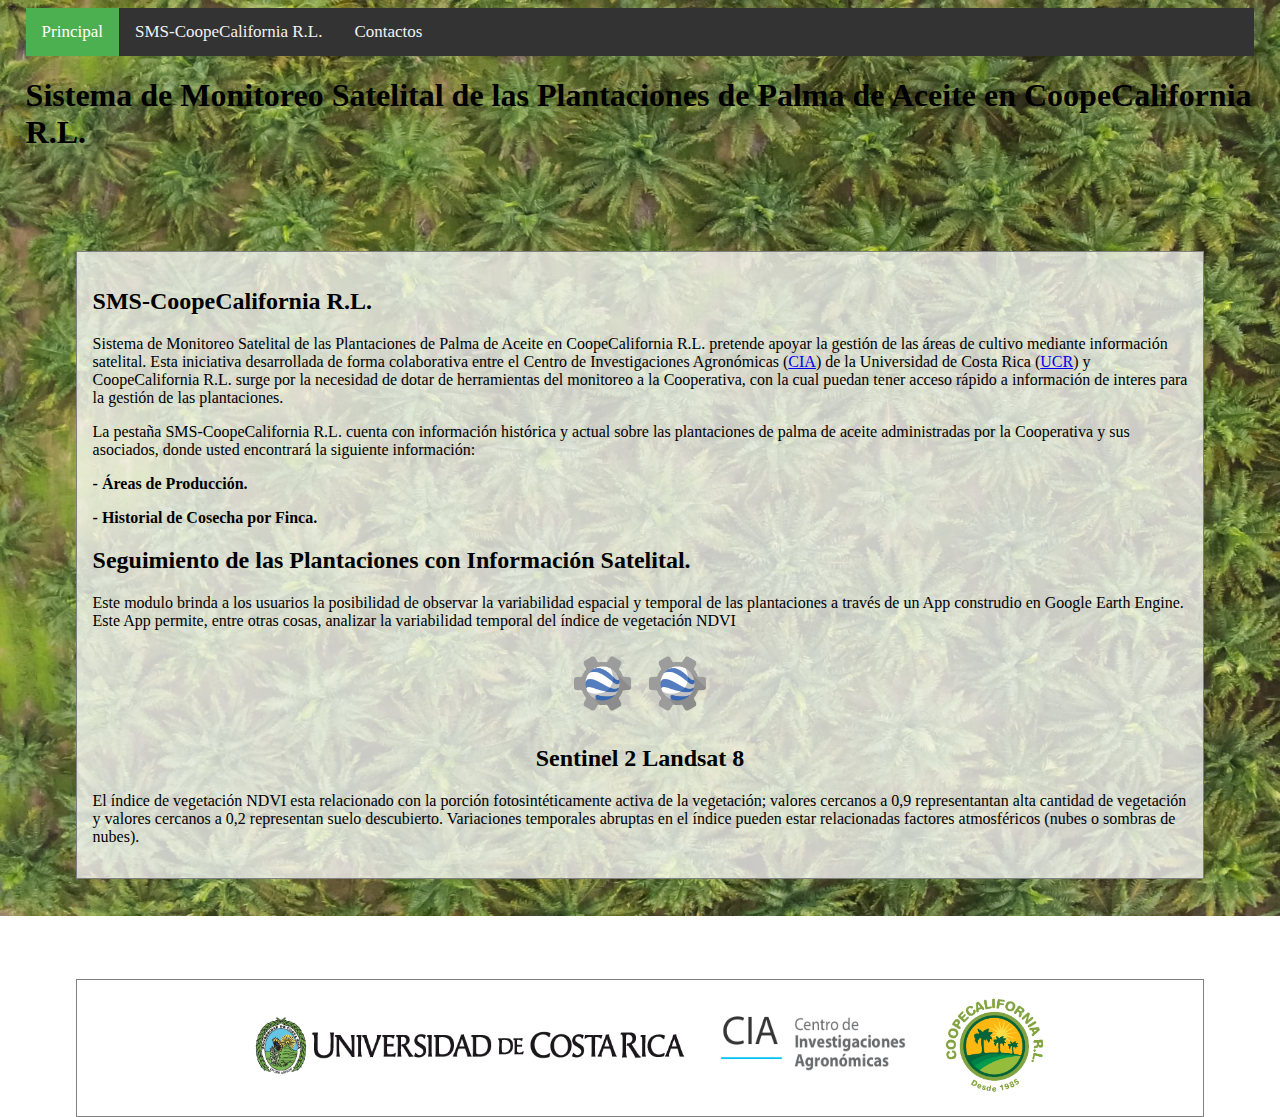
==== index.html @ 22eaf4b0 "Update index.html" ====
<!DOCTYPE html>
<html lang="es">
<meta name="viewport" content="width=device-width, initial-scale=1.0">

<head>
	<!-- Hoja de estilos CSS adicionales -->
		<link rel="stylesheet" type="text/css" href="styles.css">	
		<link rel="stylesheet" type="text/css" href="style_barra.css">

 <title>Plantaciones de Palma de Aceite en CoopeCalifornia R.L.
 </title>  

<style> 
	body  {
	  background-image: url("palma.JPG");           
	  background-size: 100% 100%;
	  background-repeat: no-repeat; 
	  margin-left:2%; 
	  margin-right: 2%; 
	  height:100vh; 
	  width: auto; 
	  z-index: 1;
	  
	}
</style>
	
	<meta charset="UTF-8">
	
</script>
	
</head>
	
<body>

<div class="row" >
<div class="topnav">
  	<a class="active" href="index.html">Principal</a>
  	<a href="smscopevictoria.html">SMS-CoopeCalifornia R.L.</a>
  	<a href="contactos.html">Contactos</a>
</div>

<h1>Sistema de Monitoreo Satelital de las Plantaciones de Palma de Aceite en CoopeCalifornia R.L. </h1>

<div class="row" style="margin-left: 50px; margin-right: 50px;margin-top: 100px; padding: 1em 1em 1em 1em; border-width: 1px; border-color: grey; border-style:solid;background-color:rgba(255,255,255,.75">
<div class="column">
  		<h2>SMS-CoopeCalifornia R.L.</h2>
    		<p>Sistema de Monitoreo Satelital de las Plantaciones de Palma de Aceite en CoopeCalifornia R.L. pretende apoyar la gestión de las áreas de cultivo mediante información satelital. Esta iniciativa desarrollada de forma colaborativa entre el Centro de Investigaciones Agronómicas (<a href="http://www.cia.ucr.ac.cr/">CIA</a>) de la Universidad de Costa Rica (<a href="https://www.ucr.ac.cr/">UCR</a>) y CoopeCalifornia R.L. surge por la necesidad de dotar de herramientas del monitoreo a la Cooperativa, con la cual puedan tener acceso rápido a información de interes para la gestión de las plantaciones.</p>
	
		<p>La pestaña SMS-CoopeCalifornia R.L. cuenta con información histórica y actual sobre las plantaciones de palma de aceite administradas por la Cooperativa y sus asociados, donde usted encontrará la siguiente información:</p>
		<p><strong>- Áreas de Producción.</strong></p>
	 	<p><strong>- Historial de Cosecha por Finca.</strong></p>
</div>

<!-- Aquí inicia la segunda columna -->
	
<div class="column">
 	<h2> Seguimiento de las Plantaciones con Información Satelital.</h2>
		<p> Este modulo brinda a los usuarios la posibilidad de observar la variabilidad espacial y temporal de las plantaciones a través de un App construdio en Google Earth Engine. Este App permite, entre otras cosas, analizar la variabilidad temporal del índice de vegetación NDVI</br>

		<center>
			<a title="Sentinel 2" href="https://jesusc461.users.earthengine.app/view/exploradors2" target="_blank" rel="noopener noreferrer"><img src="gee.png" alt="Sentinel 2" width="75" height="75" align=”middle” /><a title="LandSat 8" href="https://jesusc461.users.earthengine.app/view/explorador" target="_blank" rel="noopener noreferrer"><img src="gee.png" alt="LandSat 8" width="75" height="75" align=”middle” /></a>
		</center>
		
		<div> <center> <h2> Sentinel 2               Landsat 8 </h2> </center> </div>
			
  		<p> El índice de vegetación NDVI esta relacionado con la porción fotosintéticamente activa de la vegetación; valores cercanos a 0,9 representantan alta cantidad de vegetación y valores cercanos a 0,2 representan suelo descubierto. Variaciones temporales abruptas en el índice pueden estar relacionadas factores atmosféricos (nubes o sombras de nubes). </br>
		</p>
</div>

</div>
	
<p></p>

<div class="row" style="margin-left: 50px; margin-right: 50px;margin-top: 100px; padding: 1em 1em 1em 1em; border-width: 1px; border-color: grey; border-style:solid;background-color:rgba(255,255,255,.75"> 
 <center>
	<img src="logoucr.png" alt="Logo UCR" width="470" height="100" align=”middle”><img src="logocia.png" alt="Logo del CIA" width="240" height="98" align=”middle”><img src="logocoope.png" alt="Logo de CoopeCalifornia R.L." width="100" height="100" align=”middle”>
  </center>

 </div>
	
</body>
</html>
---- style_barra.css ----
/* Add a black background color to the top navigation */
.topnav {
  width:100%; auto ;
  background-color: #333;
  overflow: hidden;
  size:10%; auto;
}


/* Style the links inside the navigation bar */
.topnav a {
  float: left;
  color: #f2f2f2;
  text-align: center;
  padding: 14px 16px;
  text-decoration: none;
  font-size: 17px;
}

/* Change the color of links on hover */
.topnav a:hover {
  background-color: #ddd;
  color: black;
}

/* Add a color to the active/current link */
.topnav a.active {
  background-color: #4CAF50;
  color: white;
}
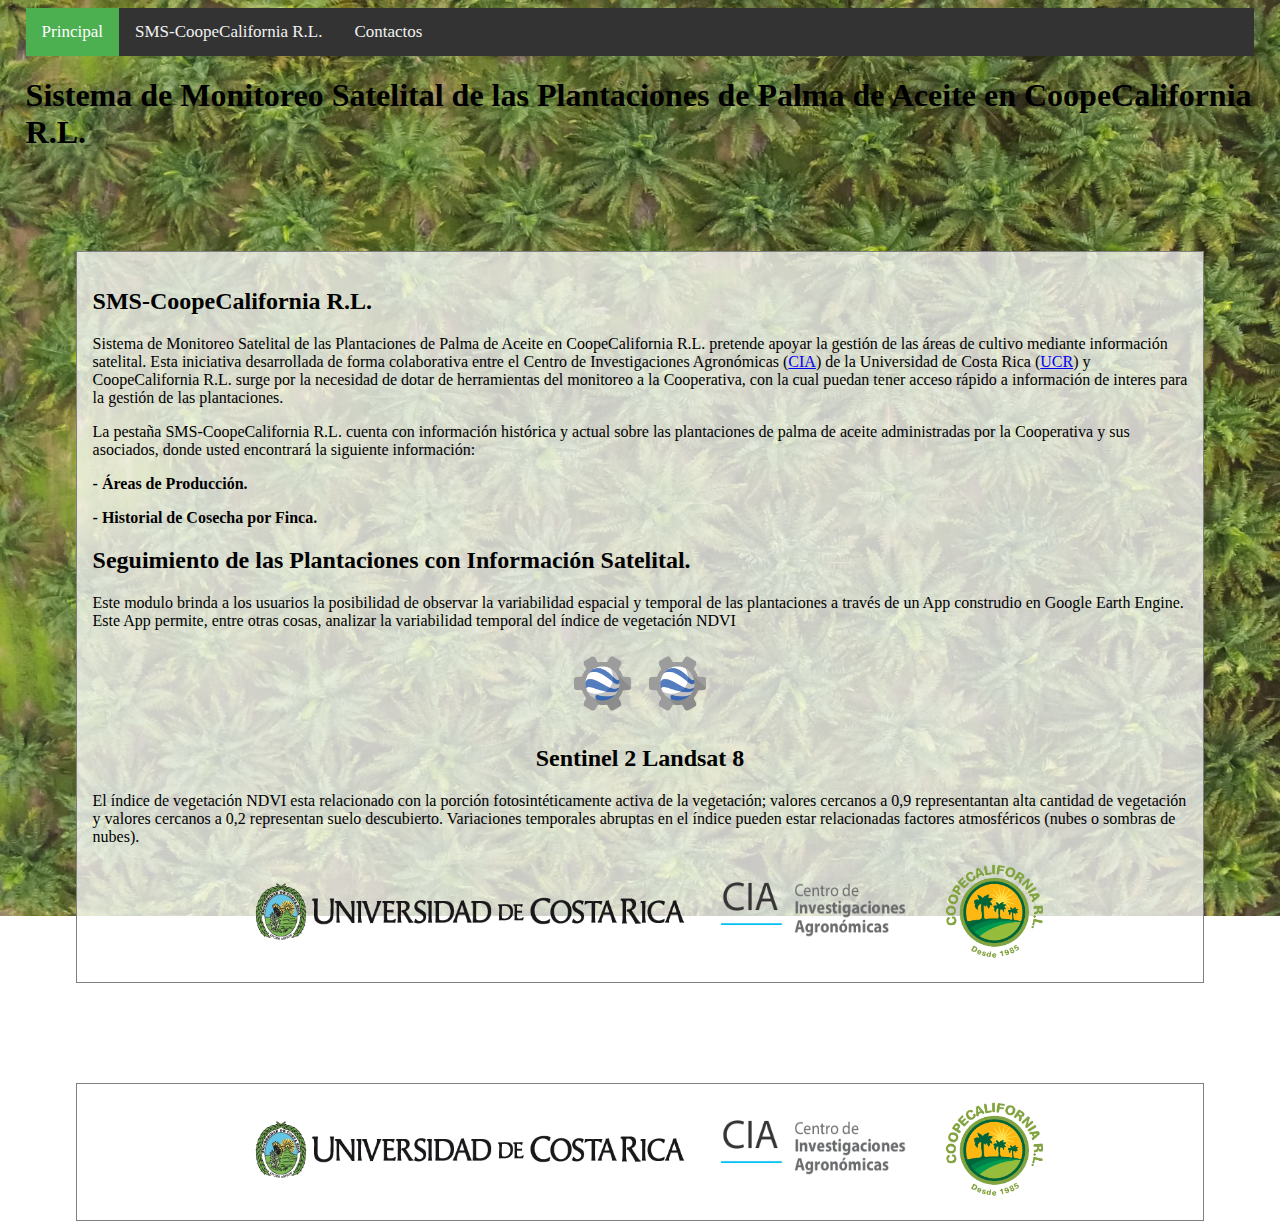
==== commit dec0c920: "Update index.html" ====
--- a/index.html
+++ b/index.html
@@ -65,11 +65,13 @@
 			
   		<p> El índice de vegetación NDVI esta relacionado con la porción fotosintéticamente activa de la vegetación; valores cercanos a 0,9 representantan alta cantidad de vegetación y valores cercanos a 0,2 representan suelo descubierto. Variaciones temporales abruptas en el índice pueden estar relacionadas factores atmosféricos (nubes o sombras de nubes). </br>
 		</p>
+	        <center>
+	        <img src="logoucr.png" alt="Logo UCR" width="470" height="100" align=”middle”><img src="logocia.png" alt="Logo del CIA" width="240" height="98" align=”middle”><img src="logocoope.png" alt="Logo de CoopeCalifornia R.L." width="100" height="100" align=”middle”>
+                </center>
 </div>
 
 </div>
 	
-<p></p>
 
 <div class="row" style="margin-left: 50px; margin-right: 50px;margin-top: 100px; padding: 1em 1em 1em 1em; border-width: 1px; border-color: grey; border-style:solid;background-color:rgba(255,255,255,.75"> 
  <center>
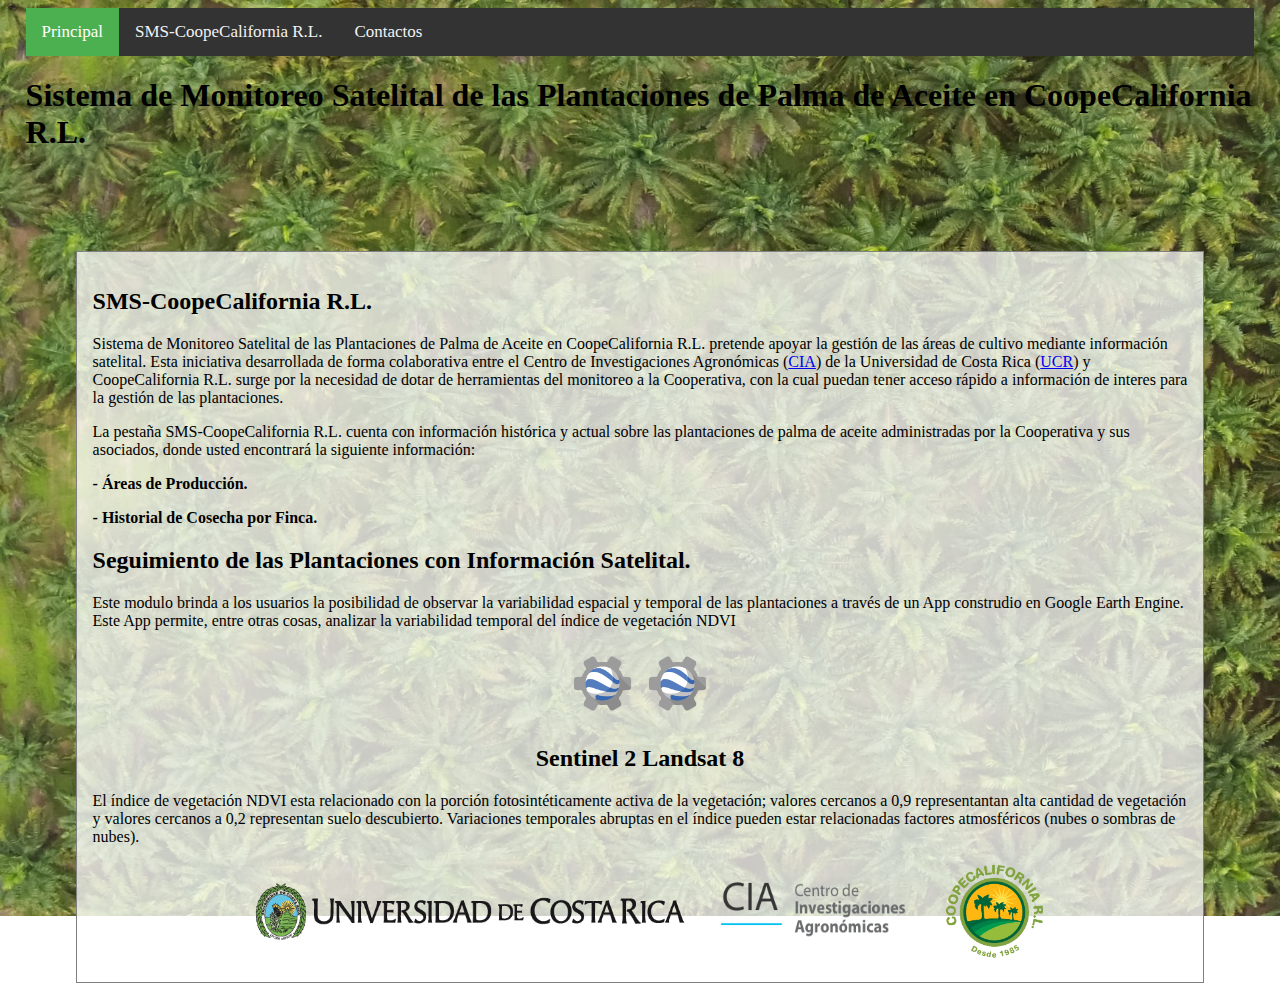
==== commit 02d73bbc: "Update index.html" ====
--- a/index.html
+++ b/index.html
@@ -72,13 +72,6 @@
 
 </div>
 	
-
-<div class="row" style="margin-left: 50px; margin-right: 50px;margin-top: 100px; padding: 1em 1em 1em 1em; border-width: 1px; border-color: grey; border-style:solid;background-color:rgba(255,255,255,.75"> 
- <center>
-	<img src="logoucr.png" alt="Logo UCR" width="470" height="100" align=”middle”><img src="logocia.png" alt="Logo del CIA" width="240" height="98" align=”middle”><img src="logocoope.png" alt="Logo de CoopeCalifornia R.L." width="100" height="100" align=”middle”>
-  </center>
-
- </div>
 	
 </body>
 </html>
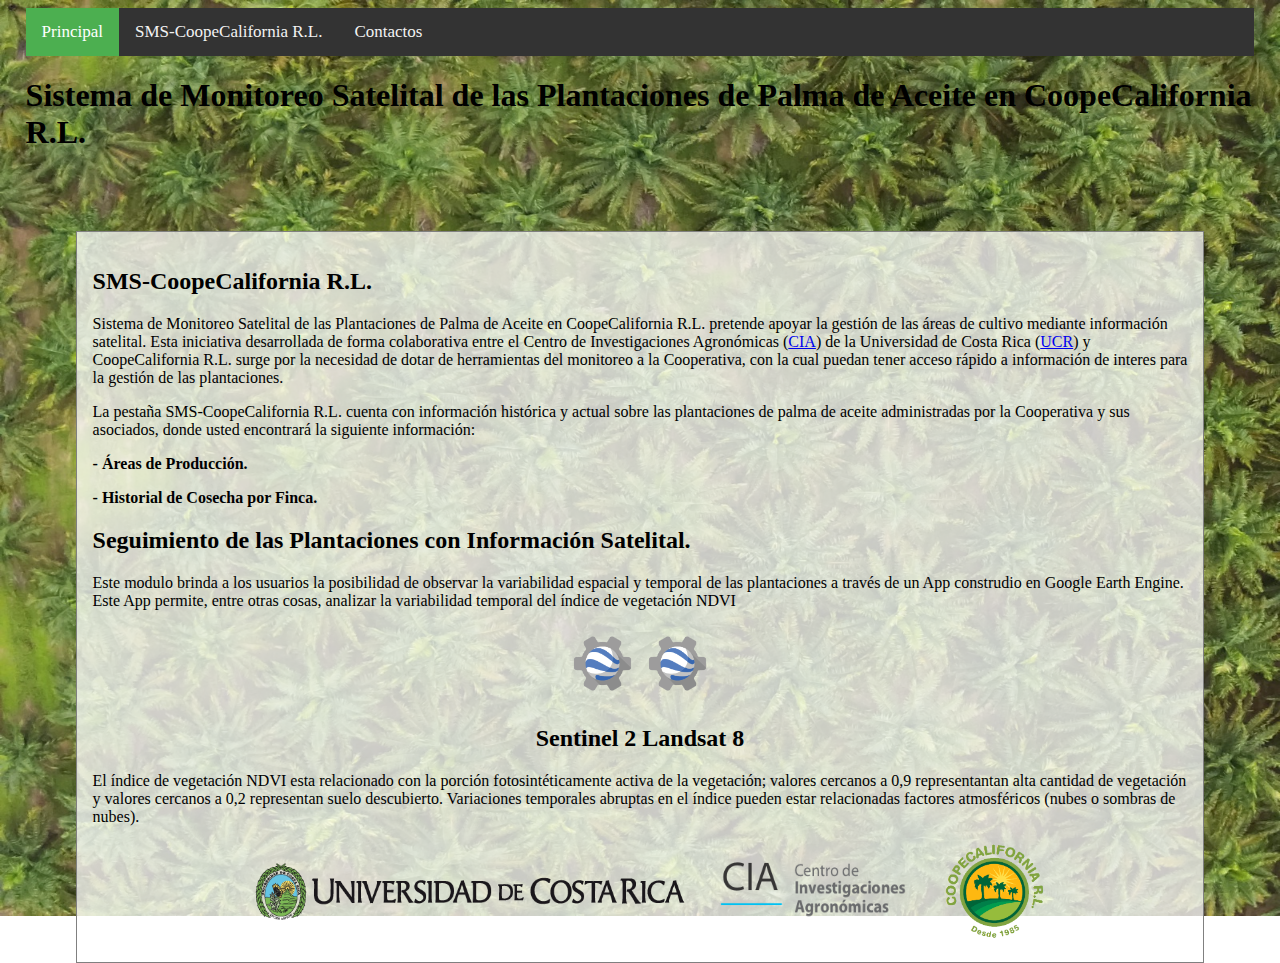
==== commit fbbb9e60: "Update index.html" ====
--- a/index.html
+++ b/index.html
@@ -41,7 +41,7 @@
 
 <h1>Sistema de Monitoreo Satelital de las Plantaciones de Palma de Aceite en CoopeCalifornia R.L. </h1>
 
-<div class="row" style="margin-left: 50px; margin-right: 50px;margin-top: 100px; padding: 1em 1em 1em 1em; border-width: 1px; border-color: grey; border-style:solid;background-color:rgba(255,255,255,.75">
+<div class="row" style="margin-left: 50px; margin-right: 50px;margin-top: 80px; padding: 1em 1em 1em 1em; border-width: 1px; border-color: grey; border-style:solid;background-color:rgba(255,255,255,.75">
 <div class="column">
   		<h2>SMS-CoopeCalifornia R.L.</h2>
     		<p>Sistema de Monitoreo Satelital de las Plantaciones de Palma de Aceite en CoopeCalifornia R.L. pretende apoyar la gestión de las áreas de cultivo mediante información satelital. Esta iniciativa desarrollada de forma colaborativa entre el Centro de Investigaciones Agronómicas (<a href="http://www.cia.ucr.ac.cr/">CIA</a>) de la Universidad de Costa Rica (<a href="https://www.ucr.ac.cr/">UCR</a>) y CoopeCalifornia R.L. surge por la necesidad de dotar de herramientas del monitoreo a la Cooperativa, con la cual puedan tener acceso rápido a información de interes para la gestión de las plantaciones.</p>
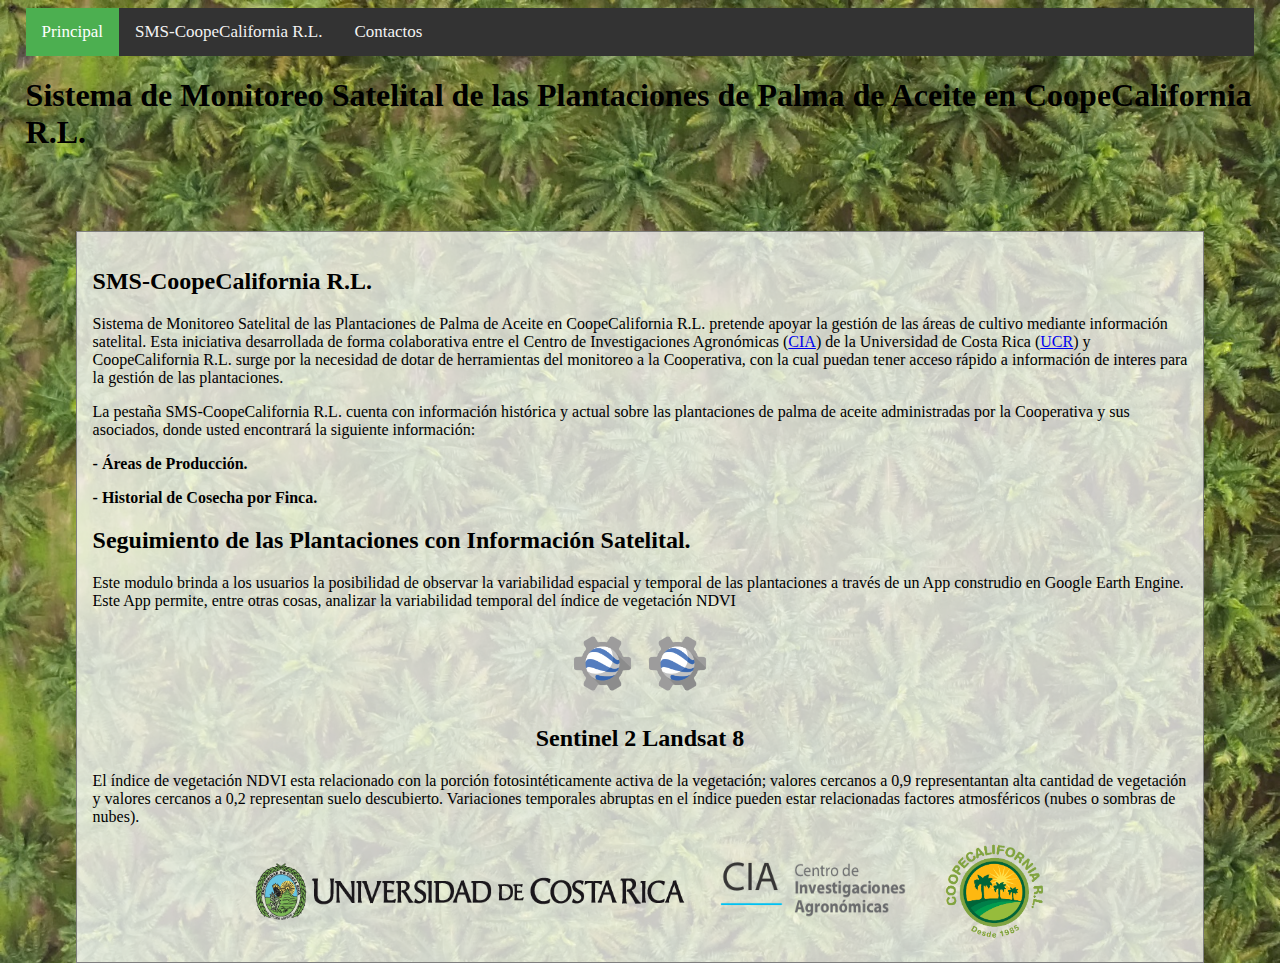
==== commit 14687d11: "Update index.html" ====
--- a/index.html
+++ b/index.html
@@ -13,7 +13,7 @@
 <style> 
 	body  {
 	  background-image: url("palma.JPG");           
-	  background-size: 100% 100%;
+	  background-size: 100% auto;
 	  background-repeat: no-repeat; 
 	  margin-left:2%; 
 	  margin-right: 2%; 
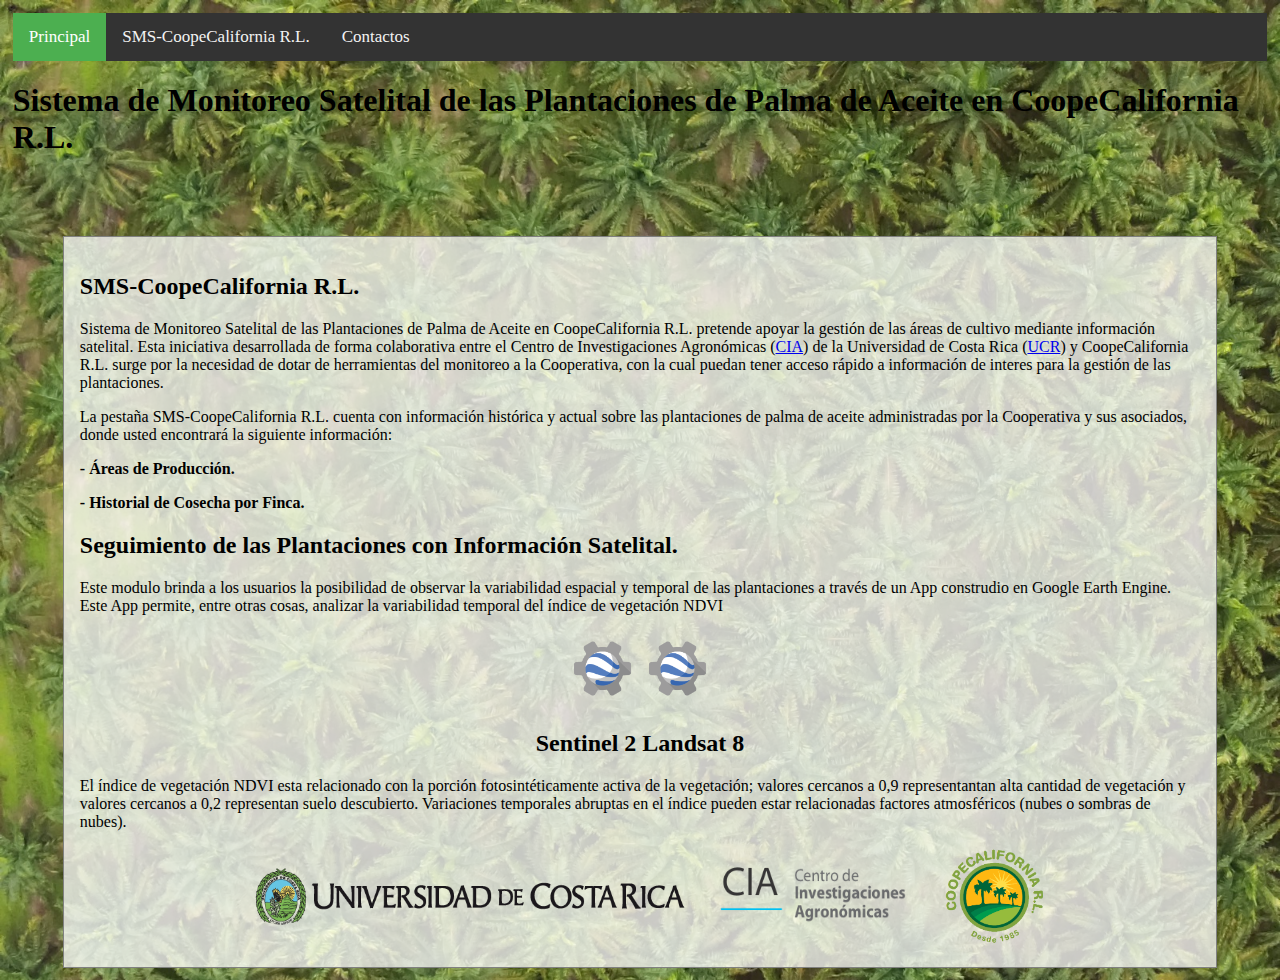
==== commit 00aab10b: "Update index.html" ====
--- a/index.html
+++ b/index.html
@@ -15,11 +15,7 @@
 	  background-image: url("palma.JPG");           
 	  background-size: 100% auto;
 	  background-repeat: no-repeat; 
-	  margin-left:2%; 
-	  margin-right: 2%; 
-	  height:100vh; 
-	  width: auto; 
-	  z-index: 1;
+	  margin: 1%;
 	  
 	}
 </style>
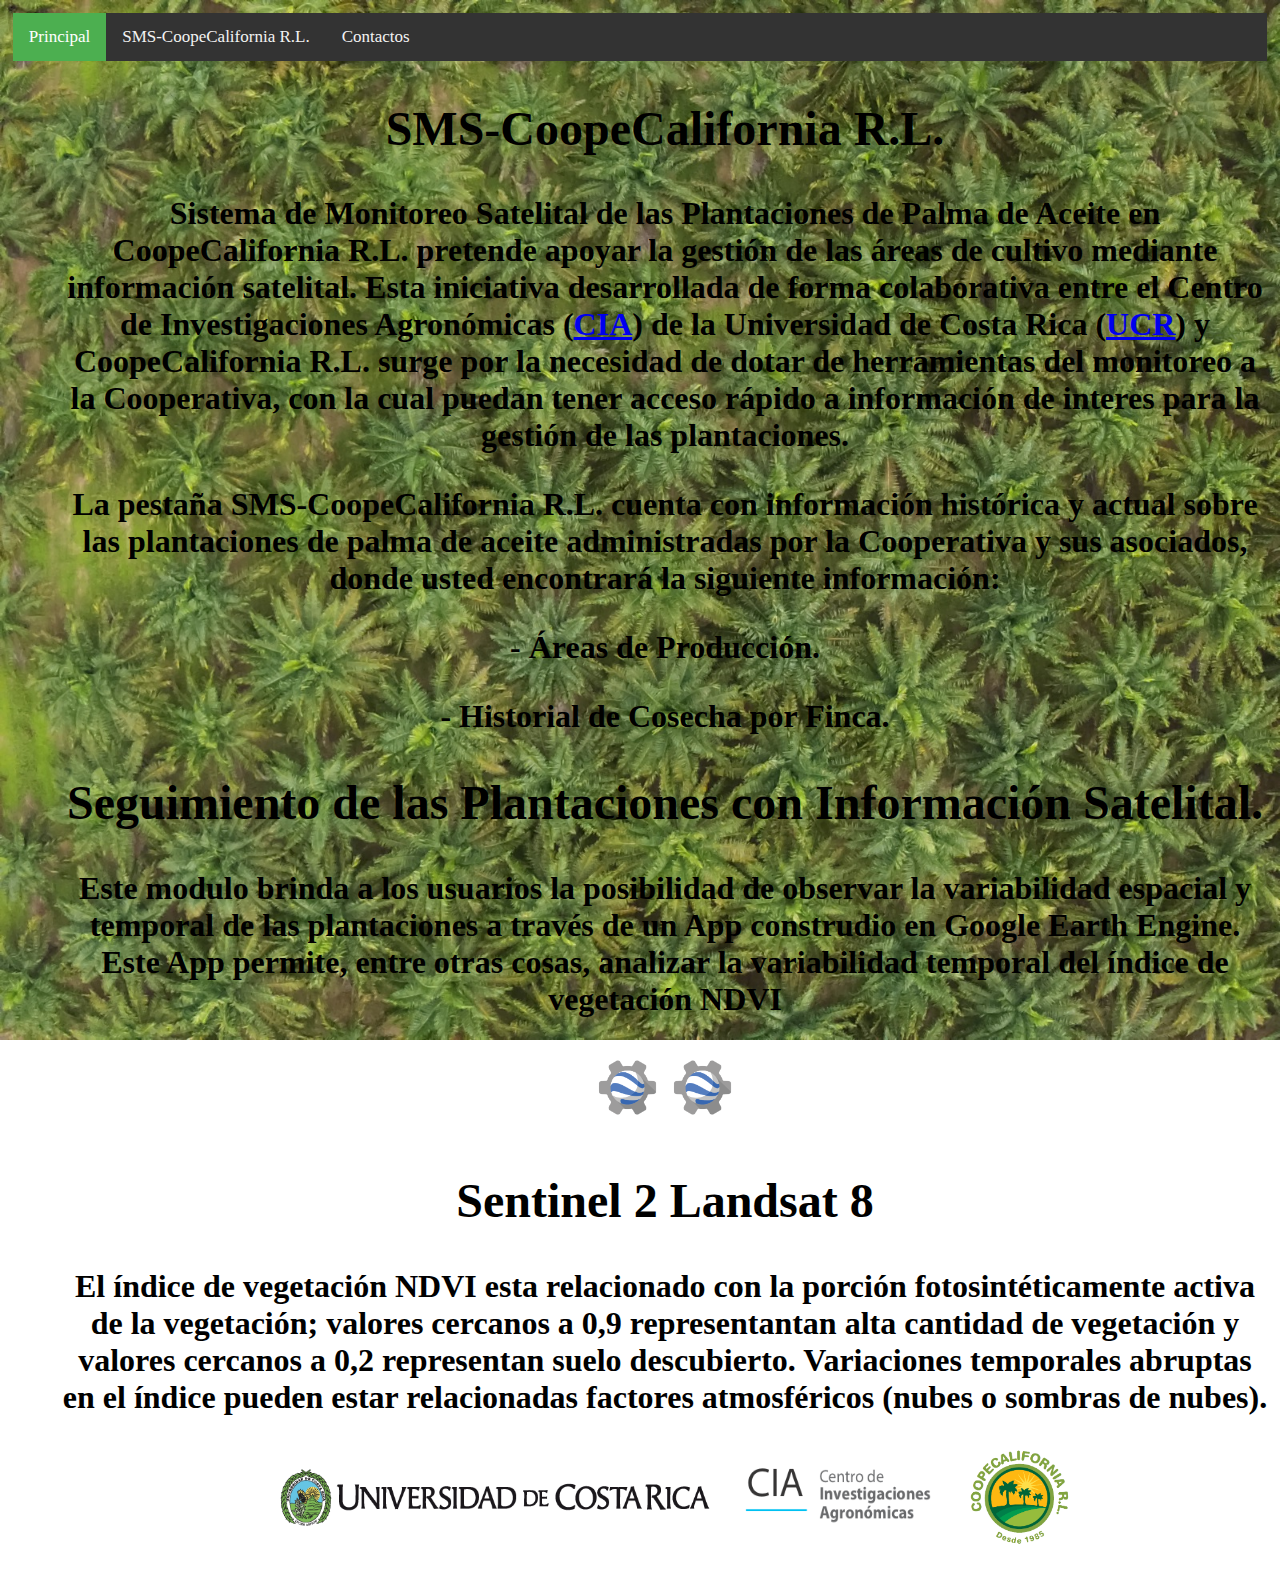
==== commit 511ce546: "Update index.html" ====
--- a/index.html
+++ b/index.html
@@ -35,7 +35,7 @@
   	<a href="contactos.html">Contactos</a>
 </div>
 
-<h1>Sistema de Monitoreo Satelital de las Plantaciones de Palma de Aceite en CoopeCalifornia R.L. </h1>
+<h1 style="text-align:center;margin-left: 50px; margin-right: 50px>Sistema de Monitoreo Satelital de las Plantaciones de Palma de Aceite en CoopeCalifornia R.L. </h1>
 
 <div class="row" style="margin-left: 50px; margin-right: 50px;margin-top: 80px; padding: 1em 1em 1em 1em; border-width: 1px; border-color: grey; border-style:solid;background-color:rgba(255,255,255,.75">
 <div class="column">
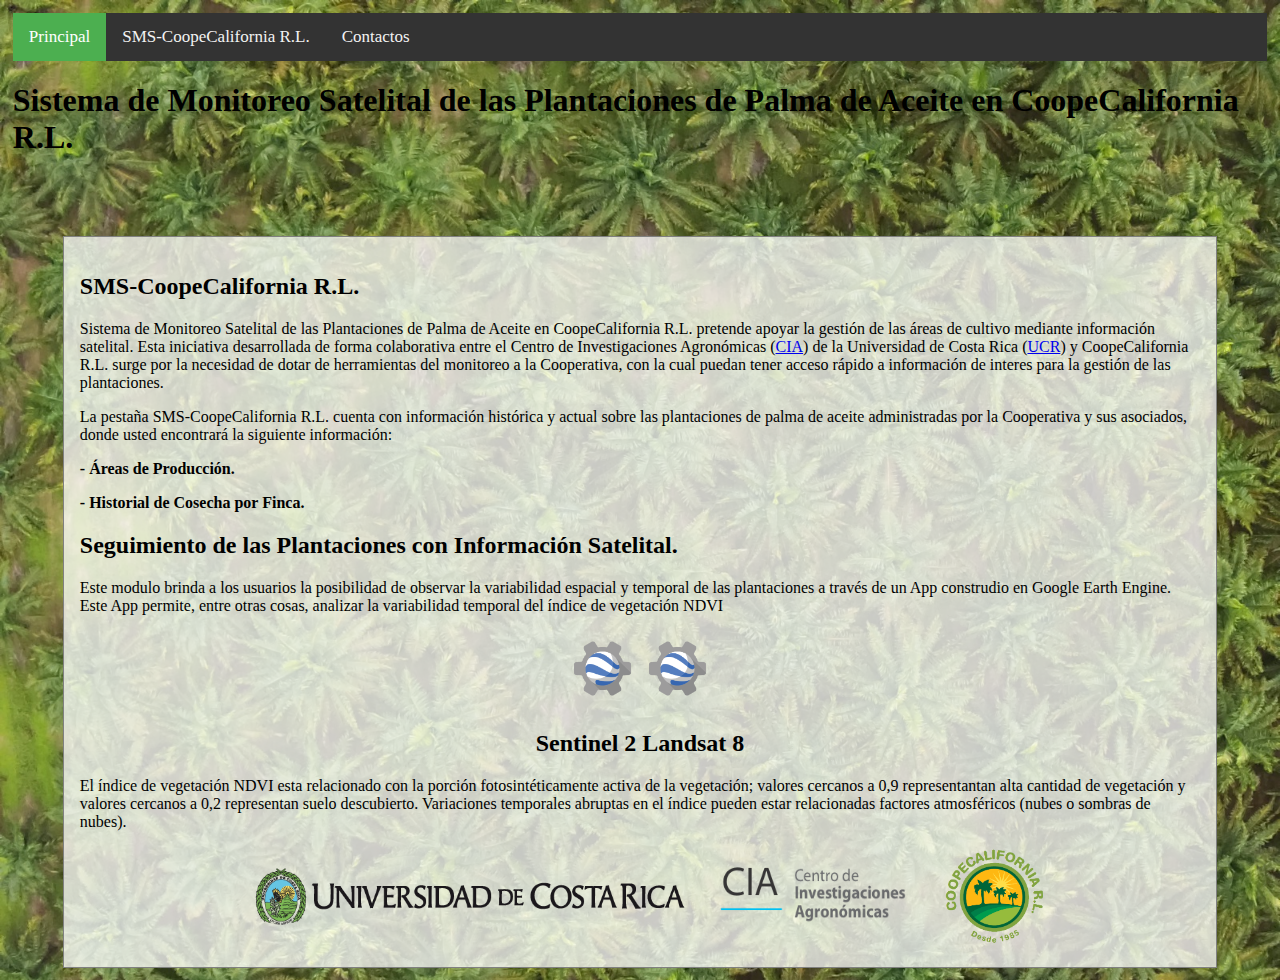
==== commit 2355a17c: "Update index.html" ====
--- a/index.html
+++ b/index.html
@@ -35,7 +35,7 @@
   	<a href="contactos.html">Contactos</a>
 </div>
 
-<h1 style="text-align:center;margin-left: 50px; margin-right: 50px>Sistema de Monitoreo Satelital de las Plantaciones de Palma de Aceite en CoopeCalifornia R.L. </h1>
+<h1>Sistema de Monitoreo Satelital de las Plantaciones de Palma de Aceite en CoopeCalifornia R.L. </h1>
 
 <div class="row" style="margin-left: 50px; margin-right: 50px;margin-top: 80px; padding: 1em 1em 1em 1em; border-width: 1px; border-color: grey; border-style:solid;background-color:rgba(255,255,255,.75">
 <div class="column">
